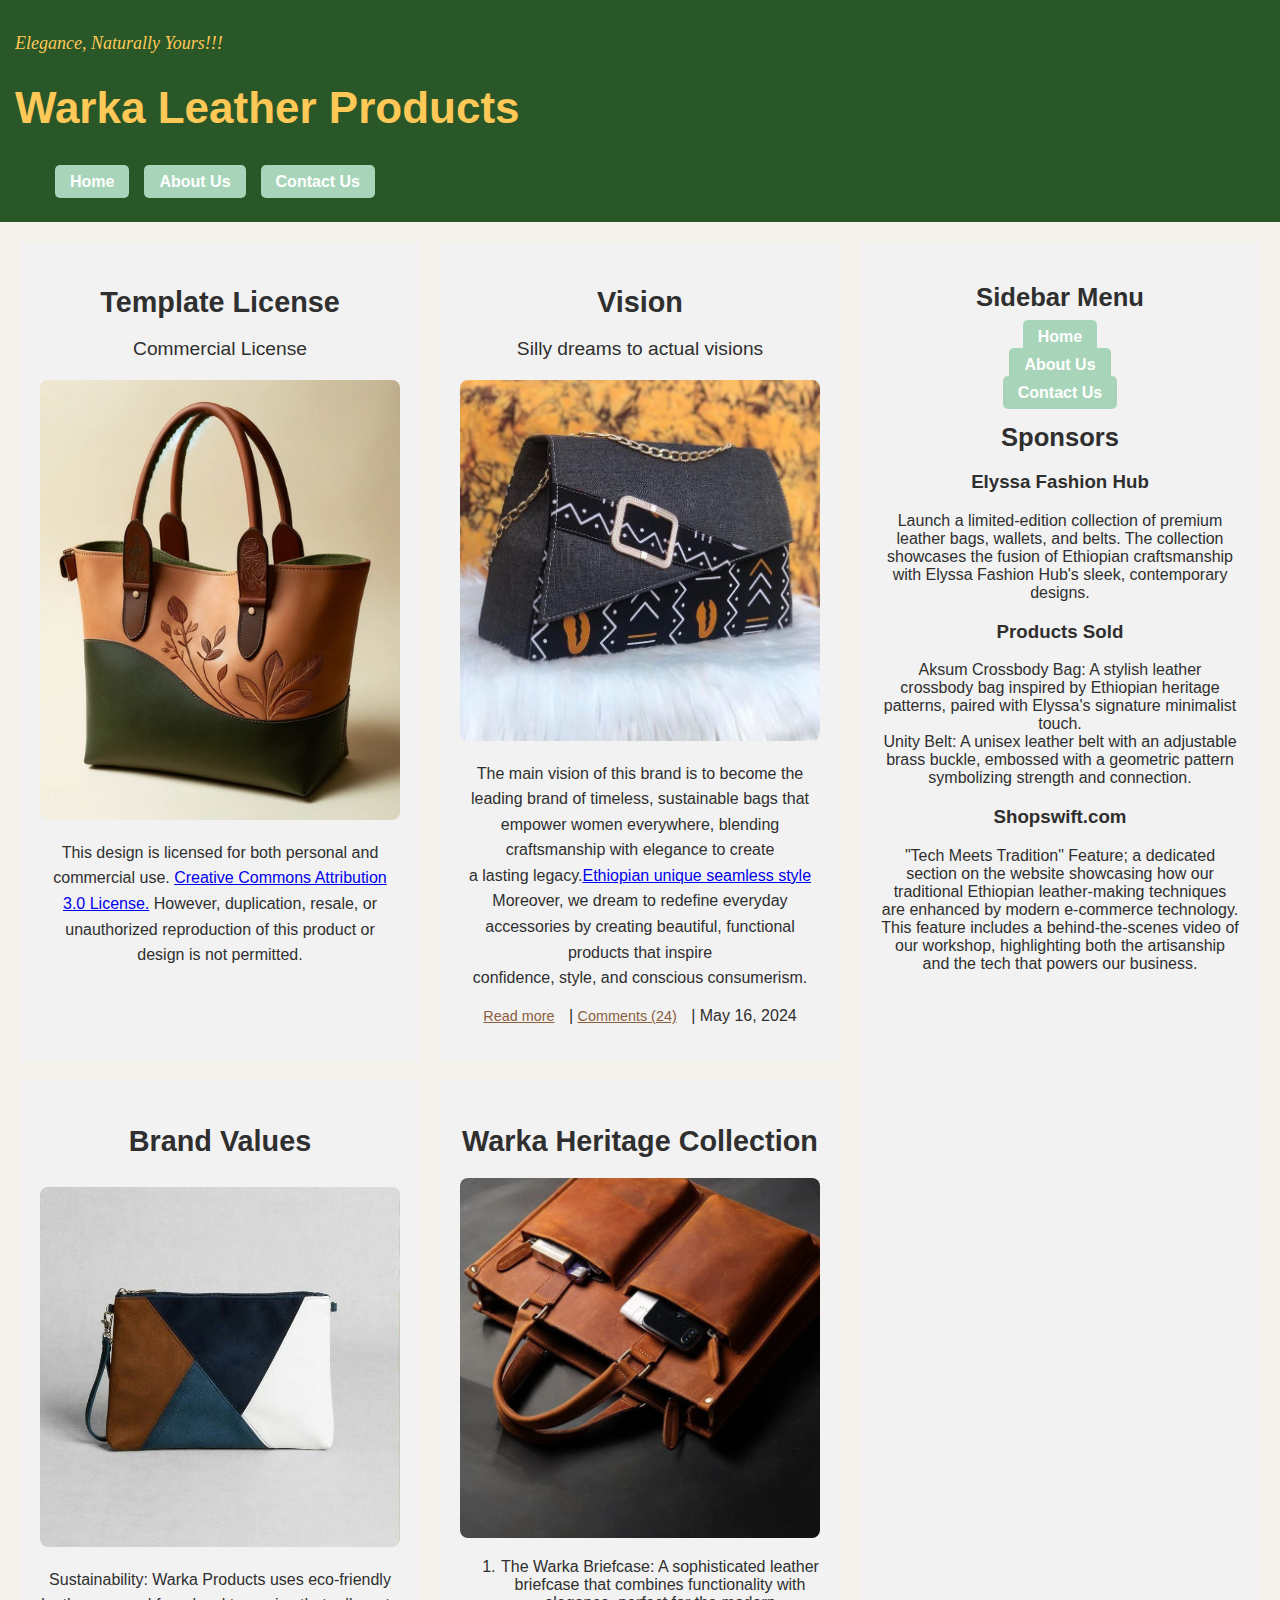
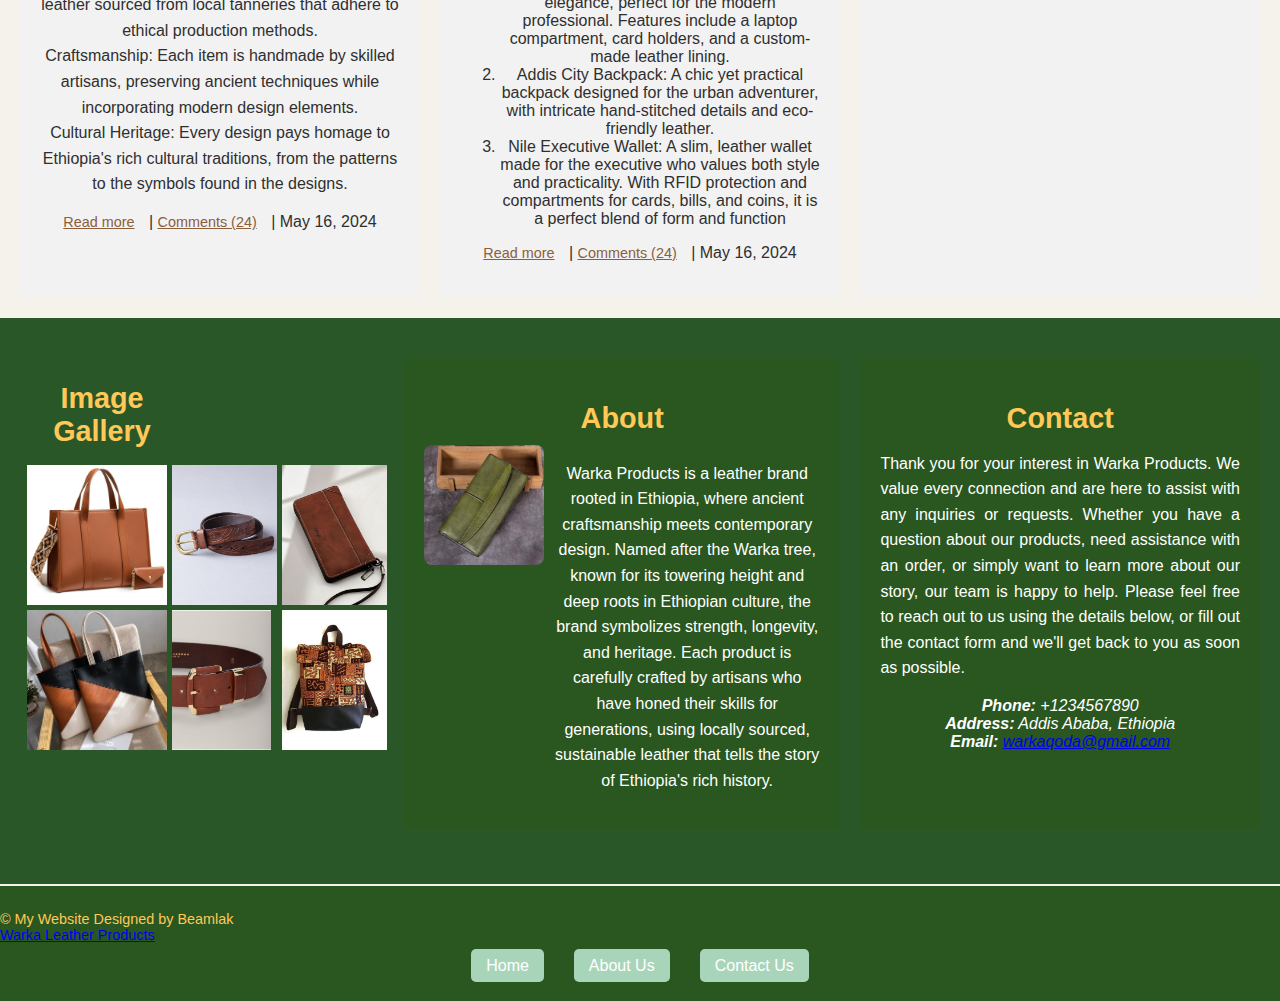
==== index.html @ f247afea "final commit" ====
<!DOCTYPE html>
<html lang="en">
<head>
    <meta charset="UTF-8">
    <meta name="viewport" content="width=device-width, initial-scale=1.0">
    <title>Warka Leather</title>
    <link rel="stylesheet" href="/src/css/styles.css">   
</head>
<body>
    <header class="headercontainer">
        <p id="slogan">Elegance, Naturally Yours!!!</p>
        <h1 id="brandname">Warka Leather Products</h1>
        <nav class="navbar">
            <ul>
                <li><a href="/index.html">Home</a></li>
                <li><a href="./src/html/Aboutus.html">About Us</a></li>
                <li><a href="./src/html/Contactus.html">Contact Us</a></li>
            </ul>
        </nav>
    </header>
    <main>
        <section class="sec-content">
            <h2 class="sec-title">Template License</h2>
            <p class="sec-subtitle">Commercial License</p>
            <img class="prod-image" src="src/images/product1.jpg" alt="Submerging in green shoulder bag">
            <p class="sec-para">
                This design is licensed for both personal and commercial use.
                <a href="#license-link"> Creative Commons Attribution 3.0 License.</a> However,
                duplication, resale, or unauthorized reproduction of this product or
                design is not permitted.
            </p>
        </section>
        <section class="sec-content">
            <h2 class="sec-title">Vision</h2>
            <p class="sec-subtitle">Silly dreams to actual visions</p>
            <img class="prod-image" src="src/images/product2.jpg" alt="Afro handbag">
            <p class="sec-para">
                The main vision of this brand is to become the leading brand of timeless, 
                sustainable bags that empower women everywhere, blending craftsmanship with elegance to create <br>
                a lasting legacy.<a href="#warka-style">Ethiopian unique seamless style</a> Moreover,
                we dream to redefine everyday accessories by creating beautiful, functional products that inspire<br>
                confidence, style, and conscious consumerism.
            </p>
            <p class="read-more">
                <a href="#read-more">Read more</a> | <a href="#comments">Comments (24)</a> | May 16, 2024
            </p>
        </section>
        <section class="sec-content">
            <h2 class="sec-title">Brand Values</h2>
            <p class="sec-title"></p>
            <img class="prod-image" src="src/images/product3.jpg" alt="Colors wallet">
            <p class="sec-para">
                Sustainability: Warka Products uses eco-friendly leather sourced from local tanneries that adhere to ethical production methods.<br>
                Craftsmanship: Each item is handmade by skilled artisans, preserving ancient techniques while incorporating modern design elements.<br>
                Cultural Heritage: Every design pays homage to Ethiopia's rich cultural traditions, from the patterns to the symbols found in the designs.
            </p>
            <p class="read-more">
                <a href="#read-more">Read more</a> | <a href="#comments">Comments (24)</a> | May 16, 2024
            </p>
        </section>
        <section class="sec-content">
            <h2 class="sec-title">Warka Heritage Collection</h2>
            <p class="sec-subtitle"></p>
            <img class="prod-image" src="src/images/product9.jpg" alt="Warka briefcase">
            <p class="sec-para">
                <ol>
                    <li>The Warka Briefcase: A sophisticated leather briefcase that combines functionality with elegance, perfect for the modern professional. Features include a laptop compartment, card holders, and a custom-made leather lining.</li>
                    <li>Addis City Backpack: A chic yet practical backpack designed for the urban adventurer, with intricate hand-stitched details and eco-friendly leather.</li>
                    <li>Nile Executive Wallet: A slim, leather wallet made for the executive who values both style and practicality. With RFID protection and compartments for cards, bills, and coins, it is a perfect blend of form and function</li>
                </ol>
            <p class="read-more">
                <a href="#read-more">Read more</a> | <a href="#comments">Comments (24)</a> | May 16, 2024
            </p>
        </section>
        <section class="side-section">
            <h2 class="side-title">Sidebar Menu</h2>
            <nav class="side-menu">
                <ul>
                    <li><a href="#home-section">Home</a></li>
                    <li><a href="#about-section">About Us</a></li>
                    <li><a href="#contact-section">Contact Us</a></li>
                </ul>
            </nav>
            <h2 class="side-title">Sponsors</h2>
            <h3 class="sponsor-name">Elyssa Fashion Hub</h3>
            <p class="sponsor-para">
                Launch a limited-edition collection of premium leather bags, wallets, and belts. The collection showcases the fusion of Ethiopian craftsmanship with Elyssa Fashion Hub's sleek, contemporary designs.
            </p>
            <h3 class="sponsor-name">Products Sold</h3>
            <p class="sponsor-para">
                Aksum Crossbody Bag: A stylish leather crossbody bag inspired by Ethiopian heritage patterns, paired with Elyssa's signature minimalist touch.<br>
                Unity Belt: A unisex leather belt with an adjustable brass buckle, embossed with a geometric pattern symbolizing strength and connection.
            </p>
            <h3 class="sponsor-name">Shopswift.com</h3>
            <p class="sponsor-para">
                "Tech Meets Tradition" Feature; a dedicated section on the website showcasing how our traditional Ethiopian leather-making techniques are enhanced by modern e-commerce technology. This feature includes a behind-the-scenes video of our workshop, highlighting both the artisanship and the tech that powers our business.
            </p>
        </section>
    </main>
    <div class="foot-cont">
        <section class="foot-gallery">
            <h2 class="foot-title">Image Gallery</h2>
            <div class="foot-img">
                <img src="src/images/product6.jpg" alt="Warka crossbody brief" height="140">
                <img src="src/images/product15.jpg" alt="Black Warka briefcase" height="140">
                <img src="src/images/product13.jpg" alt="Brown Warka briefcase" height="140">
                <img src="src/images/product4.jpg" alt="Multicolor handbag" height="140">
                <img src="src/images/product14.jpg" alt="Thin brown classic leather" height="140">
                <img src="src/images/product8.jpg" alt="Afribackpack" height="140">
            </div>
        </section>
        <section class="foot-about">
            <h2 class="foot-title">About</h2>
            <div class="about-footer">
            <img src="src/images/product12.jpg" alt="Warka wallet" height="120">
            <p class="foot-parag">
                Warka Products is a leather brand rooted in Ethiopia, where ancient craftsmanship meets contemporary design. Named after the Warka tree, known for its towering height and deep roots in Ethiopian culture, the brand symbolizes strength, longevity, and heritage. Each product is carefully crafted by artisans who have honed their skills for generations, using locally sourced, sustainable leather that tells the story of Ethiopia's rich history.
            </p>
           </div>
        </section>
        <section class="foot-contact">
            <h2 class="foot-title">Contact</h2>
            <p class="foot-para">
                Thank you for your interest in Warka Products. We value every connection and are here to assist with any inquiries or requests. Whether you have a question about our products, need assistance with an order, or simply want to learn more about our story, our team is happy to help. Please feel free to reach out to us using the details below, or fill out the contact form and we'll get back to you as soon as possible.
            </p>
            <address class="foot-address">
                <strong>Phone:</strong> +1234567890 <br>
                <strong>Address:</strong> Addis Ababa, Ethiopia<br>
                <strong>Email:</strong> <a href="mailto:warkaqoda@gmail.com">warkaqoda@gmail.com</a>
            </address>
        </section>
    </div>
        <footer class="foot-bottom">
            <p class="foot-last-para">
                &copy; My Website Designed by Beamlak<br>
                <a href="#warka-leather">Warka Leather Products</a>
            </p>
            <nav class="foot-nav">
                <ul>
                    <li><a href="/index.html">Home</a></li>
                    <li><a href="./src/html/Aboutus.html">About Us</a></li>
                    <li><a href="./src/html/Contactus.html">Contact Us</a></li>
                </ul>
            </nav>
    </footer>
</body>
</html>
---- src/css/styles.css ----
body, html {
    margin: 0;
    padding: 100;
    font-family: Arial, sans-serif; /* specify a specific font */
    background-color: #f5f2eb;
    color: #2f2f2f;
     /* more space between lines of text, making it easier to read, especially in larger blocks of text */
}
header{
    background: #2a5728;
    color: #ffffff;
    padding: 15px;
    text-align:left;
}
#slogan{
    font-family:cursive ;
    font-style: italic;
    font-size: 18px;
    color: #ffc857;
}
#brandname {
    font-size: 44px;
    font-weight:bolder;
    color: #ffc857;
}
.headercontainer ul {
    list-style: none;
    display: flex;
    justify-content: left;
    gap: 15px;
    padding-top: 10px;
}
.headercontainer ul li a {
    color: white;
    text-decoration: none;
    padding: 8px 15px;
    background: #a8d5ba;
    border-radius: 5px;
}

header nav.headercontainer ul li a:hover {
    background:#ffc857;
}

.navbar ul li a {
    color: white;
    font-weight: bold;
    font-size: 1rem;
}
main {
    display: grid;
    grid-template-columns: repeat(3, 1fr); /* divide the section eually to 3 */
    grid-template-rows: repeat(2, auto); /* has 2 rows*/
    gap: 20px;
    padding: 20px;
}
.sec-content {
    background: #f2f2f2;
    padding: 20px;
    text-align: center;
}
.side-section {
    grid-column: 3;
    grid-row: 1 / span 2; /* the column's content occupies bith rows*/
    background: #f2f2f2;
    padding: 20px;
    text-align: center;
}

.sec-title {
    color: #2f2f2f;
    font-size: 1.8rem;
    margin-bottom: 10px;
}

.sec-subtitle {
    color: #2f2f2f;
    font-size: 1.2rem;
    margin-bottom: 20px;
}

.prod-image {
    display: block;
    max-width: 100%;
    margin: 20px auto;
    border-radius: 8px;
}

.sec-para {
    font-size: 1rem;
    line-height: 1.6;
}

.read-more a {
    color: #8b5e3c;
    margin-right: 10px;
    font-size: 0.9rem;
}
.side-title {
    font-size: 1.6rem;
    color: #2f2f2f;
    margin-bottom: 15px;
}
.side-menu ul {
    list-style: none;
    padding: 0;
}
.side-menu ul li {
    margin-bottom: 10px;
}
.side-menu ul li a {
    color: #2f2f2f;
    font-weight: bold;
}
.side-menu ul li a {
    color: white;
    text-decoration: none;
    padding: 8px 15px;
    background: #a8d5ba;
    border-radius: 5px;
}
header nav.side-menu ul li a:hover {
    background:#ffc857
}
.navbar ul li a {
    color: white;
    font-weight: bold;
    font-size: 1rem;
}
.foot-cont {
    background-color: #2a5728;
    color: white;
    padding: 40px 20px;
    text-align: center;
    display: flex; /* to sit the contents side by side*/
}
.foot-gallery {
    justify-content: center;
    flex-wrap: wrap; /*the pics inserted will flow into multiple lines as needed.*/
    gap: 10px;
    margin-bottom: 20px;
    margin-right: 200px; 
}
.foot-img {
    display: grid;
    grid-template-columns: repeat(3, 1fr);
    grid-template-rows: repeat(2, auto);
    gap: 5px;
    padding: 5px;
    max-width: 150px;
    border-radius: 8px;
    border: 2px solid #2a5728;
    object-fit: cover;
}
.about-footer{
    display: flex;
    align-items: flex-start;
}
.about-footer img{
    float: left;
    margin-right: 10px;
    border-radius: 8px;
}
.foot-para{
    text-align: justify;
}

.foot-about, .foot-contact {
    background-color: #2a5720;
    padding: 20px;
    border-left: 5px solid var #8b5e3c;
    margin-bottom: 15px;
    margin-left: 20px;
    margin-right: auto;
}
.foot-title {
    font-size: 1.8rem;
    margin-bottom: 10px;
    color: #ffc857;
}
.foot-parag, .foot-para {
    font-size: 1rem;
    line-height: 1.6;
}
.foot-bottom {
    background-color: #2a5720;
    padding: 10px 0;
    margin-top: 2px;
}
.foot-last-para {
    font-size: 0.9rem;
    color: #ffc857;
}
.foot-nav ul {
    list-style: none;
    padding: 0;
    display: flex;
    justify-content: center;
    margin-top: 10px;
}
.foot-nav ul li {
    margin: 0 15px;
}
.foot-nav ul li a {
    color: white;
    text-decoration: none;
    padding: 8px 15px;
    background: #a8d5ba;
    border-radius: 5px;
}
.foot-nav ul li a:hover {
    background-color: #ffc857;
}
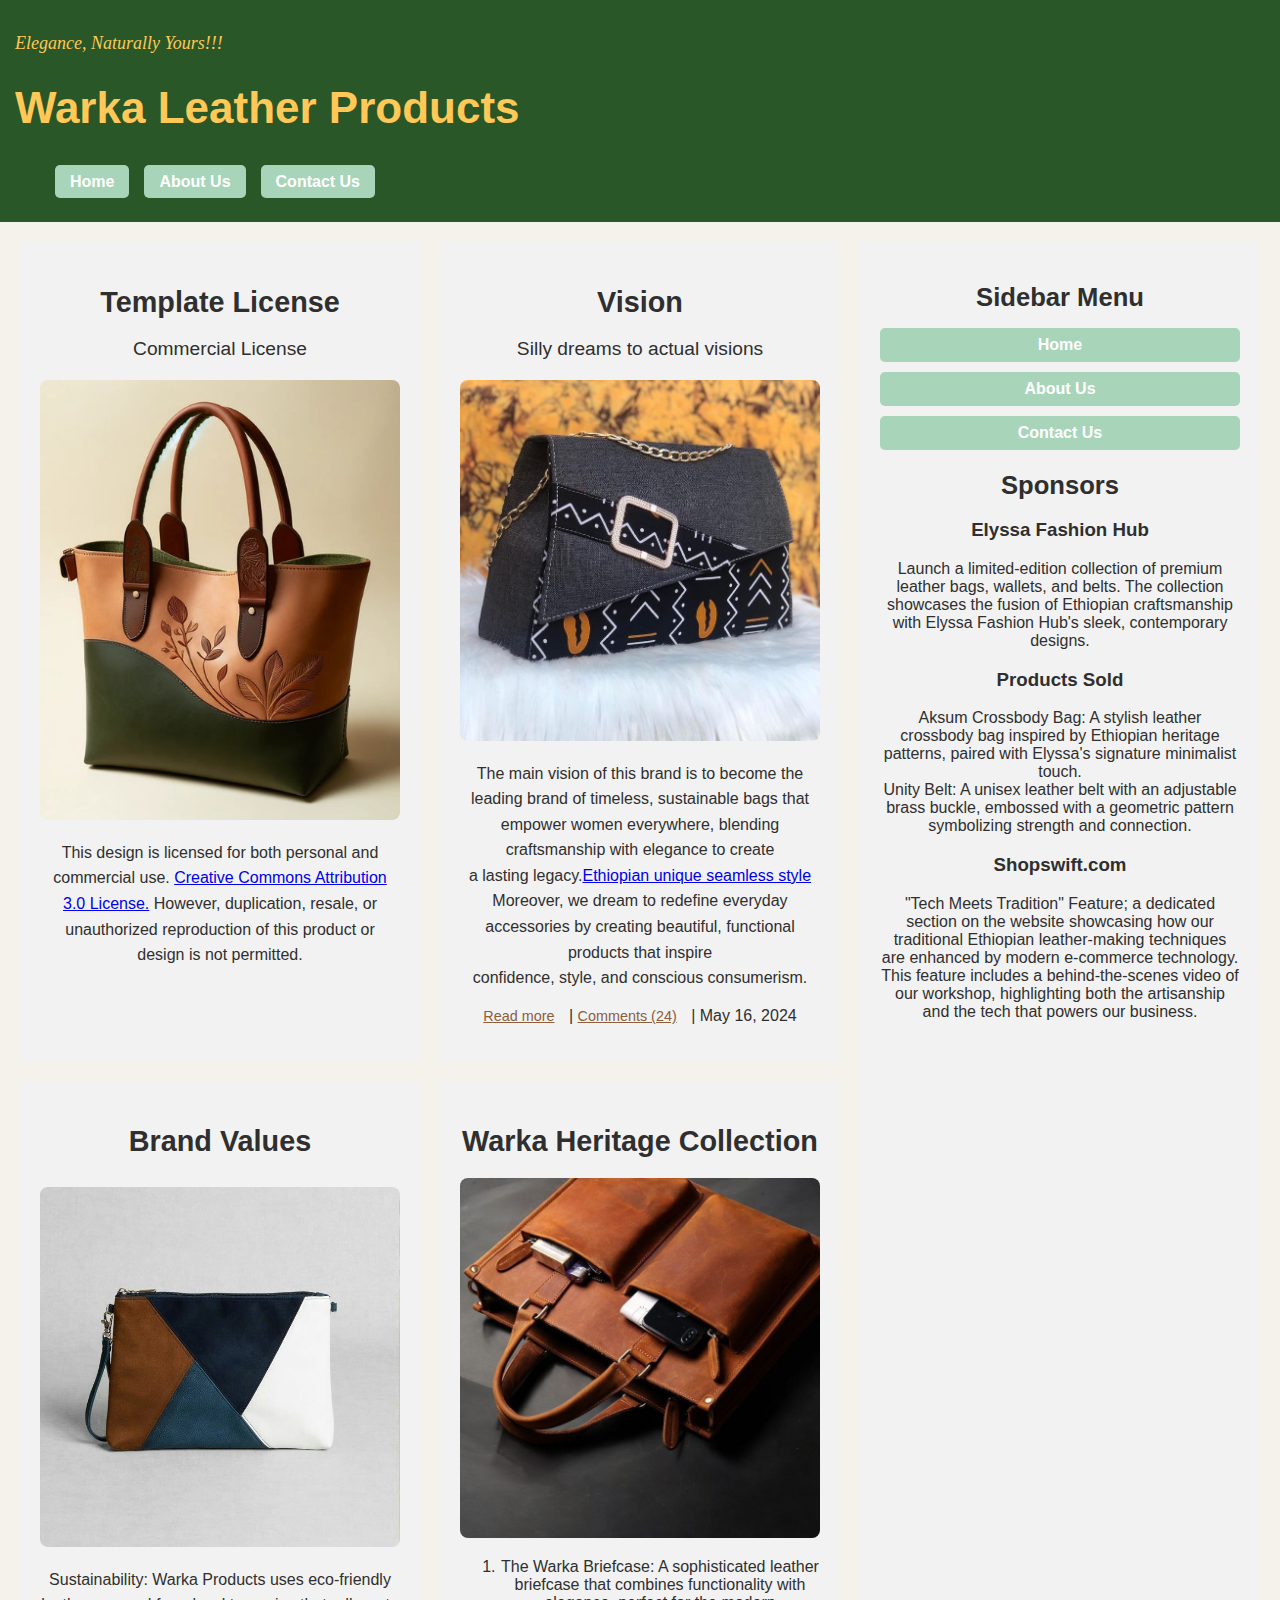
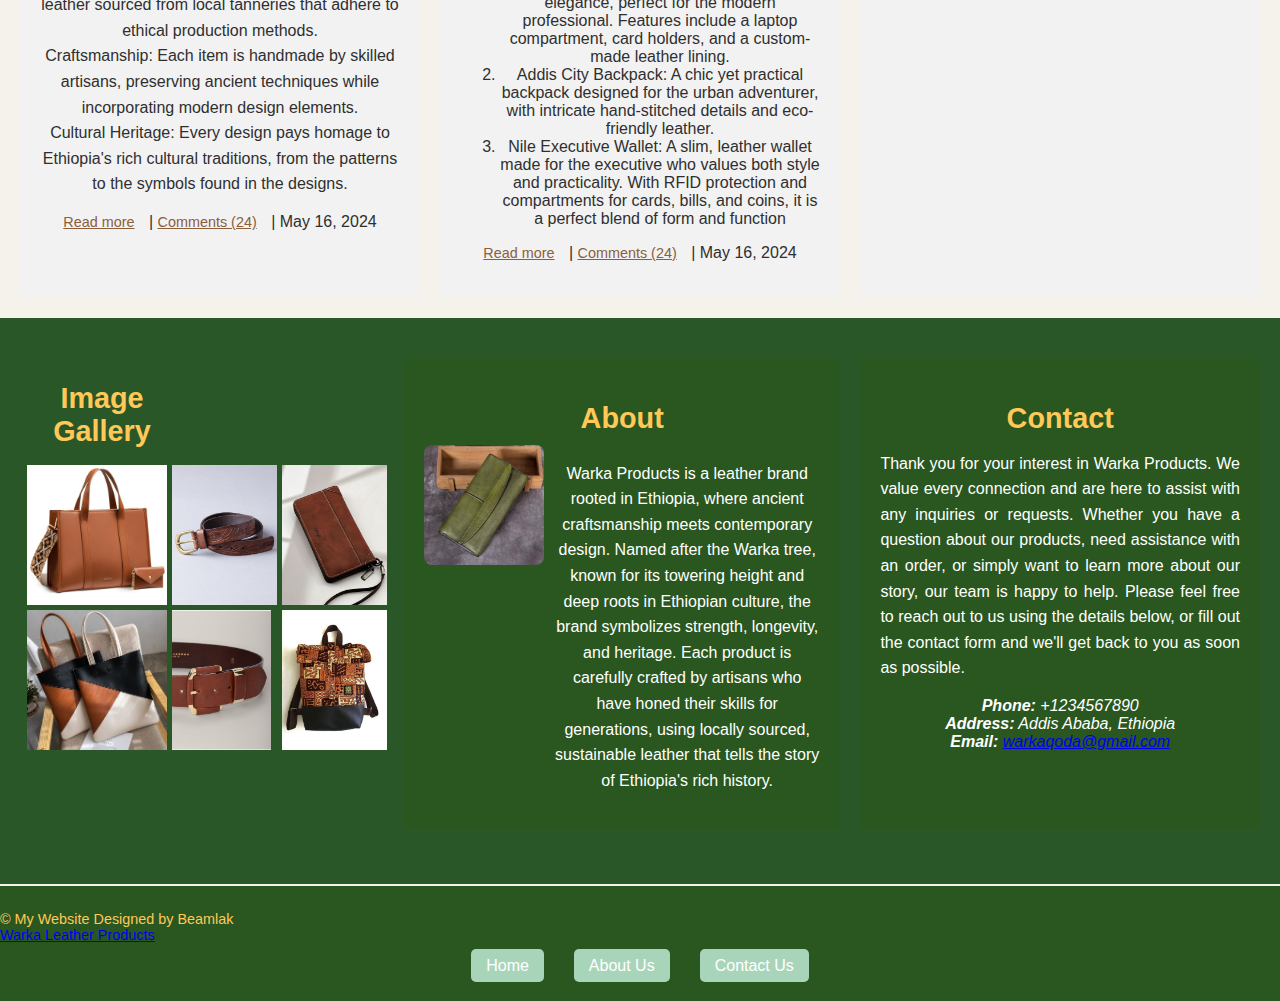
==== commit 3a3c755f: "final commit" ====
--- a/index.html
+++ b/index.html
@@ -4,7 +4,7 @@
     <meta charset="UTF-8">
     <meta name="viewport" content="width=device-width, initial-scale=1.0">
     <title>Warka Leather</title>
-    <link rel="stylesheet" href="/src/css/styles.css">   
+    <link rel="stylesheet" href="./src/css/styles.css">   
 </head>
 <body>
     <header class="headercontainer">
--- a/src/css/styles.css
+++ b/src/css/styles.css
@@ -113,11 +113,13 @@
     font-weight: bold;
 }
 .side-menu ul li a {
+    display: block;
     color: white;
     text-decoration: none;
     padding: 8px 15px;
     background: #a8d5ba;
     border-radius: 5px;
+    margin-bottom: 10px;
 }
 header nav.side-menu ul li a:hover {
     background:#ffc857
